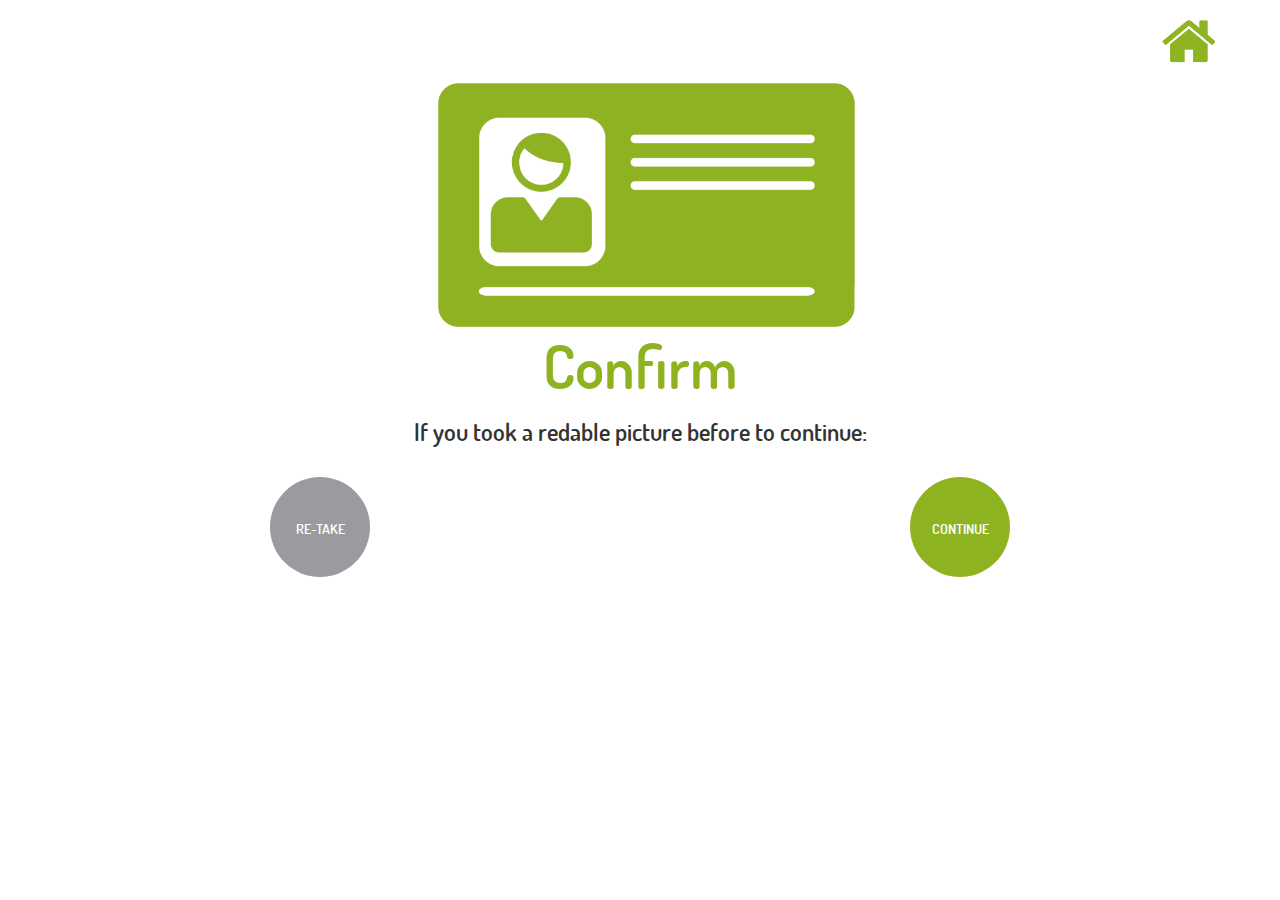
==== confirm.html @ b0b9cbd7 "initial" ====
<html>
	<head>
  	<link rel="stylesheet" type="text/css" href="css/app.css">
  	<link rel="stylesheet" type="text/css" href="css/bootstrap.min.css">
  </head>
  <body>
  	<br/>
  	<div class="text-right home-right">
  		<a href="home.html"><img src="img/icon-home.png"></a>
  	</div>
  	<div class="content">
      <div class="confirm-area col-sm-12 text-center">
        <img src="img/icon-id_card2.png" class=""></img>
      </div>
			<h1 class="green text-center bold">Confirm</h1>
      <h3 class="text-center">If you took a redable picture before to continue:</h3>
			<div class="clearfix"></div>
      <div class="col-sm-6 text-center">
        <div class="continue text-center">
          <a href="scan-barcode.html" class="white gray-bg">RE-TAKE</a>
        </div>
      </div>
      <div class="col-sm-6 text-center">
        <div class="continue text-center">
          <a href="scan-wallet.html" class="white green-bg">CONTINUE</a>
        </div>
      </div>
  	</div>
  </body>
</html>
---- css/app.css ----
@font-face {
  font-family: 'Dosis';

  src: url('../fonts/Dosis-ExtraLight.ttf');
  src: url('../fonts/Dosis-Medium.ttf');
  src: url('../fonts/Dosis-Regular.ttf');
  src: url('../fonts/Dosis-SemiBold.ttf');
}

@font-face{
	font-family: 'Dosis Bold';
	src: url('../fonts/Dosis-Bold.ttf');
  src: url('../fonts/Dosis-ExtraBold.ttf');
}
body{
	font-family: 'Dosis' !important;
	padding: 0px;
	margin: 0px;
}
strong{
	font-family: 'Dosis Bold' !important;
}

body a:hover{
	text-decoration: none;
}

.left-bar{
	background: #99b236;
  position: absolute;
  width: 163px;
  height: 100%;
  border-radius: 0px 30px 30px 0px;
  -webkit-border-radius: 0px 30px 30px 0px;
  text-align: center;
  opacity: 0.8;
}

.left-bar ul li{
  height: 30%;
}

.left-bar a{
	color: #fff; 
	padding-top: 30px; 
	display: block; 
	padding-top: 75px;
}

.left-bar a span{
	margin-top: 5px;
	display: block;
	font-size: 20px;
	font-weight: bold;
}

a:visited, a:hover, a:focus{
	text-decoration: none;
}

.title img{
	width: 491px;
	height: 75px;
}

.menu-btn{
	margin: auto;
	margin-top: 20px;
	border-radius: 50%;
	width: 75px;
	height: 75px;
	background: #fff;
	text-align: center;
	padding: 5px;
}

.menu-btn img{margin: auto;margin-top: 8px;}

.home h1{
	text-align: center;
	font-size: 150px !important;
	font-weight: bold;
	color: #99b236;
	margin-top: 30px;
}

.home .content{text-align: center;}

.title{
	width: 100%; 
	text-align: center; 
	margin-top: 50px;	
}

.green {
	color: #8eb321;
}

.green-bg {
	background-color: #8eb321 !important;
}

.gray-bg {
	background-color: #9b9a9f;
	/*5b5b5f*/
}

.white {
	color: #fff;
}

.bold {
	font-weight: bold;
}

.btn-submit{
	display: block;
	padding-top: 61px !important;
	font-size: 20px !important;
	width: 150px;
	height: 150px;
	background: #99b236;
	color: #fff;
	border-radius: 50% !important;
	-webkit-border-radius: 50% !important;
}

.buy-btn{
	margin-top: 100px;
}

.text-right {
	padding-right: 5%;
}

input {
	width: 100%;
	background-color: #8eb321;
	border: none;
	border-radius: 10px;
	height: 5%;
}

.container.content{
	padding-top: 40px;
}

.content li a {
	color: #fff;
}

.content li {
	background-color: #c3c4c9;
	padding: 30% 0%;
	margin: 4% 0%;
	border-radius: 50%;
}
.content h1, .content5 h1, .content6 h1 {
	font-size: 60px;
}

.device-input{height: 75px !important; color: #fff; font-size: 25px !important;}
.device li{font-size: 20px; padding-top: 33px;}
.device ul li{width: 95px; height: 95px;}

.content5, .content6 {
	padding: 3% 0%;
}
.content5 img, .content6 img {
	width: 40px;
	margin-right: 5px; 
	height: 40px;
}

body th, body td {
	padding: 0px 15px;
	border-style: none solid;
	border-color: #8eb321;
	text-align: center;
}

.clearfix {
	border: 1px solid #fff;
}
.lock, .check {
	display: inline-flex;
	width: 100%;
	padding: 1% 0% 0% 3%;
}
.lock p, .lock table {
	margin-right: 5%;
}
.lock th, .lock td {
	border-color: #fff;
}
.content5 button {
	border-radius: 20px;
	border: 3px solid;
	height: 40px;
}
.content5 button img {
	width: 20px;
}

.content5 button.unlock{padding: 5px 10px;}
.content5 button.unlock img{height: 20px;}

.continue {
	margin-top: 20px;
}
.continue a {
	border-radius: 50%;
	padding: 42px 10px;
	display: block;
  margin: auto;
  width: 100px;
  height: 100px;
}
.user {
	display: inline-flex;
}
.user .table1 {
	margin-left: 50px;
}

.down-arrow::before{
	background-image: url('../img/icon-down_arrow.png');
	background-size: 40px 40px;
	width: 40px;
	height: 40px;
	content: "";
	display: inline-block;
}

.scanner{
	font-size: 40px !important;
	text-align: center;
}

.barcode-area{
	background: url('../img/scanner.png') no-repeat center;
	height: 320px;
}

.barcode-area-wallet{
	background: url('../img/phone-barcode.png') no-repeat center;
	background-size: 200px 300px;
	height: 300px;
	margin-bottom: 30px;
}

.card-area{
	background: url('../img/icon-id_card.png') no-repeat center;
	background-size: 300px 250px;
	height: 250px;
}

.bill-right{
	background: url('../img/money.png') no-repeat center;
	background-size: 300px 250px;
	height: 350px;	
}

.confirm-area{
	height: 250px;
}
.confirm-area img{width: 450px; margin-left: 45px;}

.bill-left{font-size: 30px; padding-top: 100px;}
.content-text{
	padding-top: 50px;
	text-align: center;
	font-size: 25px;
}
.money{font-size: 35px;}

.congratulation{
	position: absolute;
	right: 100px;
	top: 0px;
  background: url('../img/phone2.png') no-repeat center;
	background-size: 150px 450px;
	height: 450px;
	width: 150px;
}

.box-congratz h1{
	font-size: 80px !important;
}
.box-congratz p{font-size: 25px; margin: 0px; font-family: 'Dosis';}
.congratz-footer{font-size: 30px; margin-top: 75px; font-family: 'Dosis';}

a:visited, a:hover, a:focus {
    text-decoration: none !important;
}

.device a:visited{
	color: #fff !important;
}

.left-bar a:visited, .btn-submit, .continue a{
  color: #fff !important;
}

.scanner a:hover{
	color: #9b9a9f;
}
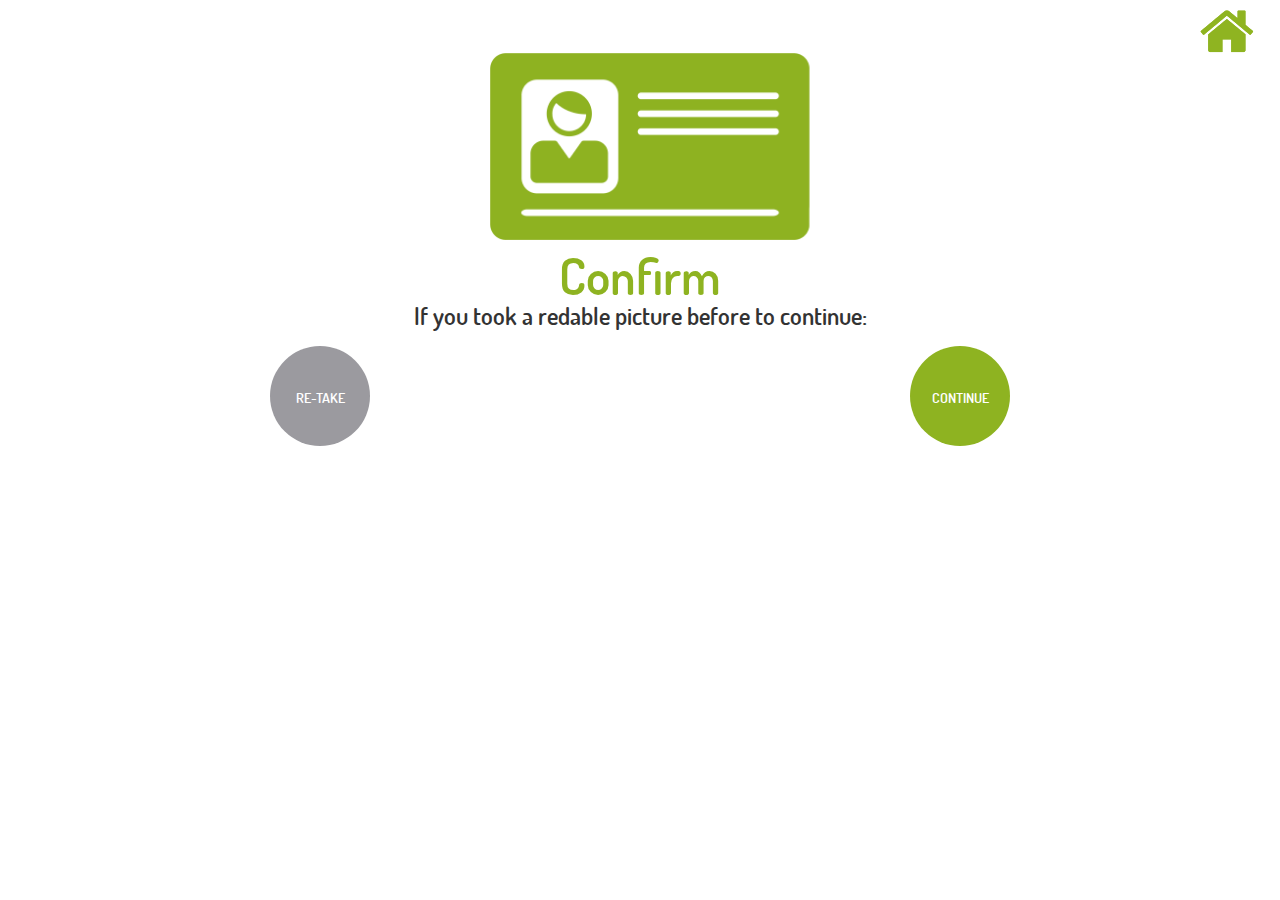
==== commit 6d8cc997: "fixed style for 785x480" ====
--- a/confirm.html
+++ b/confirm.html
@@ -4,7 +4,6 @@
   	<link rel="stylesheet" type="text/css" href="css/bootstrap.min.css">
   </head>
   <body>
-  	<br/>
   	<div class="text-right home-right">
   		<a href="home.html"><img src="img/icon-home.png"></a>
   	</div>
@@ -12,8 +11,8 @@
       <div class="confirm-area col-sm-12 text-center">
         <img src="img/icon-id_card2.png" class=""></img>
       </div>
-			<h1 class="green text-center bold">Confirm</h1>
-      <h3 class="text-center">If you took a redable picture before to continue:</h3>
+			<h1 class="green text-center bold no-margin">Confirm</h1>
+      <h3 class="text-center no-margin">If you took a redable picture before to continue:</h3>
 			<div class="clearfix"></div>
       <div class="col-sm-6 text-center">
         <div class="continue text-center">
--- a/css/app.css
+++ b/css/app.css
@@ -16,6 +16,7 @@
 	font-family: 'Dosis' !important;
 	padding: 0px;
 	margin: 0px;
+	overflow: hidden;
 }
 strong{
 	font-family: 'Dosis Bold' !important;
@@ -44,7 +45,7 @@
 	color: #fff; 
 	padding-top: 30px; 
 	display: block; 
-	padding-top: 75px;
+	padding-top: 20px;
 }
 
 .left-bar a span{
@@ -59,8 +60,8 @@
 }
 
 .title img{
-	width: 491px;
-	height: 75px;
+	width: 450px;
+	height: 60px;
 }
 
 .menu-btn{
@@ -76,9 +77,12 @@
 
 .menu-btn img{margin: auto;margin-top: 8px;}
 
+.home-right{
+	margin-top: 10px;
+}
 .home h1{
 	text-align: center;
-	font-size: 150px !important;
+	font-size: 130px !important;
 	font-weight: bold;
 	color: #99b236;
 	margin-top: 30px;
@@ -89,7 +93,7 @@
 .title{
 	width: 100%; 
 	text-align: center; 
-	margin-top: 50px;	
+	margin-top: 15px;	
 }
 
 .green {
@@ -126,11 +130,11 @@
 }
 
 .buy-btn{
-	margin-top: 100px;
+	margin-top: 40px;
 }
 
 .text-right {
-	padding-right: 5%;
+	padding-right: 2%;
 }
 
 input {
@@ -156,16 +160,22 @@
 	border-radius: 50%;
 }
 .content h1, .content5 h1, .content6 h1 {
-	font-size: 60px;
-}
-
-.device-input{height: 75px !important; color: #fff; font-size: 25px !important;}
-.device li{font-size: 20px; padding-top: 33px;}
-.device ul li{width: 95px; height: 95px;}
+	font-size: 50px;
+}
+
+.device-input{height: 60px !important; color: #fff; font-size: 25px !important;}
+.device li.number{font-size: 30px; padding-top: 17px;}
+.device li.delete, .device li.enter{font-size: 22px; padding-top: 24px;}
+
+.device ul li{width: 100%; height: 77px;}
 
 .content5, .content6 {
-	padding: 3% 0%;
-}
+
+}
+
+.content5 h2, .content5 h1{margin: 5px 0px;}
+.content6 h2, .content6 h1{margin: 5px 0px;}
+
 .content5 img, .content6 img {
 	width: 40px;
 	margin-right: 5px; 
@@ -206,7 +216,7 @@
 .content5 button.unlock img{height: 20px;}
 
 .continue {
-	margin-top: 20px;
+	margin-top: 15px;
 }
 .continue a {
 	border-radius: 50%;
@@ -239,20 +249,20 @@
 
 .barcode-area{
 	background: url('../img/scanner.png') no-repeat center;
-	height: 320px;
+	height: 250px;
 }
 
 .barcode-area-wallet{
 	background: url('../img/phone-barcode.png') no-repeat center;
-	background-size: 200px 300px;
-	height: 300px;
+	background-size: 200px 235px;
+	height: 235px;
 	margin-bottom: 30px;
 }
 
 .card-area{
 	background: url('../img/icon-id_card.png') no-repeat center;
-	background-size: 300px 250px;
-	height: 250px;
+	background-size: 300px 188px;
+	height: 195px;
 }
 
 .bill-right{
@@ -262,9 +272,9 @@
 }
 
 .confirm-area{
-	height: 250px;
-}
-.confirm-area img{width: 450px; margin-left: 45px;}
+	height: 195px;
+}
+.confirm-area img{width: 345px; margin-left: 45px;}
 
 .bill-left{font-size: 30px; padding-top: 100px;}
 .content-text{
@@ -276,7 +286,7 @@
 
 .congratulation{
 	position: absolute;
-	right: 100px;
+	right: 50px;
 	top: 0px;
   background: url('../img/phone2.png') no-repeat center;
 	background-size: 150px 450px;
@@ -298,10 +308,14 @@
 	color: #fff !important;
 }
 
-.left-bar a:visited, .btn-submit, .continue a{
+.left-bar a:visited, .left-bar a:hover, .btn-submit, .continue a{
   color: #fff !important;
 }
 
 .scanner a:hover{
 	color: #9b9a9f;
-}+}
+
+.c-device{padding: 20px;}
+.no-margin{margin: 0px;}
+.verify h2{font-size: 40px;}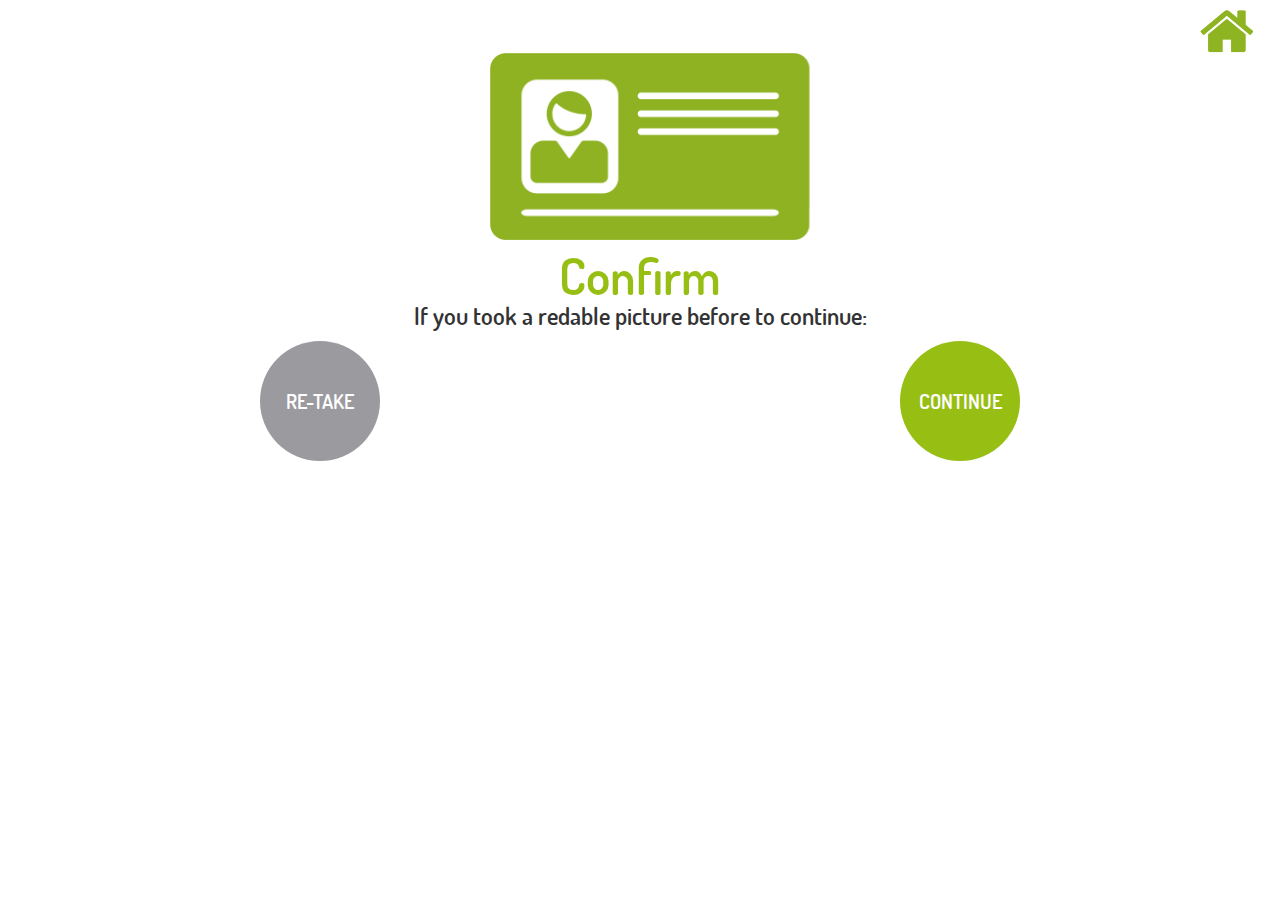
==== commit cec4f971: "fixed style" ====
--- a/confirm.html
+++ b/confirm.html
@@ -15,13 +15,13 @@
       <h3 class="text-center no-margin">If you took a redable picture before to continue:</h3>
 			<div class="clearfix"></div>
       <div class="col-sm-6 text-center">
-        <div class="continue text-center">
-          <a href="scan-barcode.html" class="white gray-bg">RE-TAKE</a>
+        <div class="text-center">
+          <a href="scan-barcode.html" class="btn btn-submit gray-bg btn-retake">RE-TAKE</a>
         </div>
       </div>
       <div class="col-sm-6 text-center">
-        <div class="continue text-center">
-          <a href="scan-wallet.html" class="white green-bg">CONTINUE</a>
+        <div class="text-center">
+          <a href="scan-wallet.html" class="btn btn-submit">CONTINUE</a>
         </div>
       </div>
   	</div>
--- a/css/app.css
+++ b/css/app.css
@@ -27,14 +27,13 @@
 }
 
 .left-bar{
-	background: #99b236;
+	background: #97be13;
   position: absolute;
-  width: 163px;
+  width: 120px;
   height: 100%;
   border-radius: 0px 30px 30px 0px;
   -webkit-border-radius: 0px 30px 30px 0px;
   text-align: center;
-  opacity: 0.8;
 }
 
 .left-bar ul li{
@@ -57,11 +56,6 @@
 
 a:visited, a:hover, a:focus{
 	text-decoration: none;
-}
-
-.title img{
-	width: 450px;
-	height: 60px;
 }
 
 .menu-btn{
@@ -82,10 +76,11 @@
 }
 .home h1{
 	text-align: center;
-	font-size: 130px !important;
+	font-size: 120px !important;
 	font-weight: bold;
-	color: #99b236;
+	color: #97be13;
 	margin-top: 30px;
+	font-family: 'Dosis Bold';
 }
 
 .home .content{text-align: center;}
@@ -97,15 +92,15 @@
 }
 
 .green {
-	color: #8eb321;
+	color: #97be13;
 }
 
 .green-bg {
-	background-color: #8eb321 !important;
+	background-color: #97be13 !important;
 }
 
 .gray-bg {
-	background-color: #9b9a9f;
+	background-color: #9b9a9f !important;
 	/*5b5b5f*/
 }
 
@@ -118,17 +113,35 @@
 }
 
 .btn-submit{
+  padding: 6px 10px !important;
+	margin-top: 10px;
 	display: block;
-	padding-top: 61px !important;
+	padding-top: 45px !important;
 	font-size: 20px !important;
-	width: 150px;
-	height: 150px;
-	background: #99b236;
+	width: 120px;
+	height: 120px;
+	background: #97be13;
 	color: #fff;
 	border-radius: 50% !important;
 	-webkit-border-radius: 50% !important;
 }
 
+
+.btn-submit:hover, .unlock:hover{
+	color: #ffffff;
+  background-color: #7a990f !important;
+  border-color: #586f0b;
+}
+
+.btn-retake:hover{
+  background: #5b5b5f !important;
+}
+
+.scanner a:hover{
+	color: #7a990f;
+}
+
+
 .buy-btn{
 	margin-top: 40px;
 }
@@ -139,7 +152,7 @@
 
 input {
 	width: 100%;
-	background-color: #8eb321;
+	background-color: #97be13;
 	border: none;
 	border-radius: 10px;
 	height: 5%;
@@ -153,19 +166,25 @@
 	color: #fff;
 }
 
-.content li {
+.content li.number a, .content li.delete a, .content li.enter a{
 	background-color: #c3c4c9;
-	padding: 30% 0%;
-	margin: 4% 0%;
+	padding-top: 15px;
+	display: block;
+	width: 70px;
+	height: 70px;
 	border-radius: 50%;
 }
+
+.content li.delete a, .content li.enter a{padding-top: 22px;}
+
 .content h1, .content5 h1, .content6 h1 {
 	font-size: 50px;
 }
 
 .device-input{height: 60px !important; color: #fff; font-size: 25px !important;}
-.device li.number{font-size: 30px; padding-top: 17px;}
-.device li.delete, .device li.enter{font-size: 22px; padding-top: 24px;}
+.device li{padding: 3px;}
+.device li.number{font-size: 30px;}
+.device li.delete, .device li.enter{font-size: 20px;}
 
 .device ul li{width: 100%; height: 77px;}
 
@@ -185,7 +204,7 @@
 body th, body td {
 	padding: 0px 15px;
 	border-style: none solid;
-	border-color: #8eb321;
+	border-color: #97be13;
 	text-align: center;
 }
 
@@ -238,9 +257,25 @@
 	background-size: 40px 40px;
 	width: 40px;
 	height: 40px;
+	margin-top: 10px;
+	margin-left: 10px;
+	position: absolute;
 	content: "";
 	display: inline-block;
 }
+
+.down-arrow-hover::before{
+	background-image: url('../img/icon-down_arrow-hover.png');
+	background-size: 40px 40px;
+	width: 40px;
+	height: 40px;
+	margin-top: 10px;
+	margin-left: 10px;
+	position: absolute;
+	content: "";
+	display: inline-block;
+}
+
 
 .scanner{
 	font-size: 40px !important;
@@ -250,18 +285,20 @@
 .barcode-area{
 	background: url('../img/scanner.png') no-repeat center;
 	height: 250px;
+	margin-bottom: 10px;
 }
 
 .barcode-area-wallet{
 	background: url('../img/phone-barcode.png') no-repeat center;
-	background-size: 200px 235px;
+	background-size: 160px 235px;
 	height: 235px;
 	margin-bottom: 30px;
 }
 
 .card-area{
+	margin-top: 10px;
 	background: url('../img/icon-id_card.png') no-repeat center;
-	background-size: 300px 188px;
+	background-size: 250px 188px;
 	height: 195px;
 }
 
@@ -312,10 +349,13 @@
   color: #fff !important;
 }
 
-.scanner a:hover{
-	color: #9b9a9f;
-}
 
 .c-device{padding: 20px;}
 .no-margin{margin: 0px;}
-.verify h2{font-size: 40px;}+.verify h2{font-size: 40px;}
+.left-bar a:hover{
+	color: #7a990f !important;
+}
+.no-padding-right{
+  padding-right: 0px;
+}